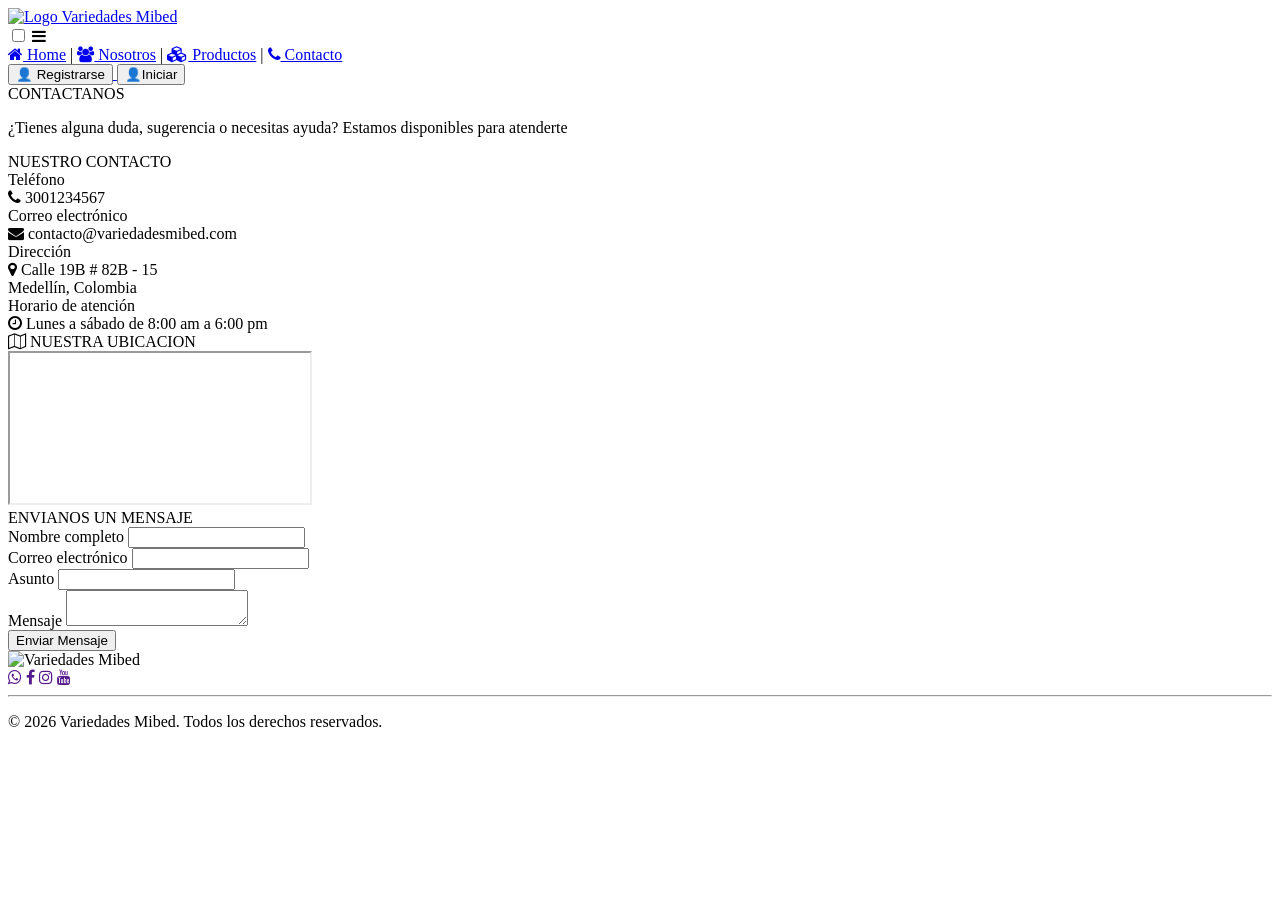
==== contacto.html @ 16c3b32c "Add files via upload" ====
<!DOCTYPE html>

<html lang="es">
<head>
    <meta charset="UTF-8">
    <meta name="viewport" content="width=device-width, initial-scale=1.0">
    <title>Contactanos</title>

<link rel="stylesheet" href="https://cdnjs.cloudflare.com/ajax/libs/font-awesome/4.7.0/css/font-awesome.min.css">
<link rel="shortcut icon" href="../Intro_html/img/WhatsApp_Image_2026-07-28_at_6.54.54_PM-removebg-preview.ico" type="image/x-icon">
<link rel="stylesheet" href="Contacto.css">
</head>

<body>


<div id="encabezado-principal">

    <div id="logo-header">
        <a href="Home.html">
            <img src="../Intro_html/img/logo.jpeg" alt="Logo Variedades Mibed" id="img-logo-header">
        </a>
    </div>

    <input type="checkbox" id="menu_bar">
    <label for="menu_bar" id="btn-menu"><i class="fa fa-bars"></i></label>

    <div id="menu-navegacion">
        <a href="Home.html" id="link-home"><i class="fa fa-home"></i> Home</a> |
        <a href="Nosotros.html" id="link-nosotros"><i class="fa fa-users"></i> Nosotros</a> |
        <a href="productos.html" id="link-productos"><i class="fa fa-cubes"></i> Productos</a> |
        <a href="contacto.html" id="link-contactos"><i class="fa fa-phone"></i> Contacto</a>
    </div>

    <div id="botones">
        <a href="registro.html" target="_blank" id="link-registro-header">
            <button type="button" id="registrarse">👤 Registrarse</button>
        </a>

        <a href="iniciar.html" target="_blank" id="link-iniciar-header">
            <button type="button" id="iniciar">👤Iniciar</button>
        </a>
    </div>

</div>


<div id="titulo-contacto">

    <div id="titulo-contactanos">
        CONTACTANOS
    </div>

    <p id="texto-contactanos">
        ¿Tienes alguna duda, sugerencia o necesitas ayuda? Estamos disponibles para atenderte
    </p>

</div>


<div id="seccion-contacto">

    <div id="informacion-contacto">

        <div id="titulo-nuestro-contacto">
            NUESTRO CONTACTO
        </div>

        <div id="telefono">
            <div id="titulo-telefono">
                Teléfono
            </div>

            <i class="fa fa-phone"></i>
            <span>3001234567</span>
        </div>

        <div id="correo">
            <div id="titulo-correo">
                Correo electrónico
            </div>

            <i class="fa fa-envelope"></i>
            <span>contacto@variedadesmibed.com</span>
        </div>

        <div id="direccion">
            <div id="titulo-direccion">
                Dirección
            </div>

            <i class="fa fa-map-marker"></i>
            <span>Calle 19B # 82B - 15<br>Medellín, Colombia</span>
        </div>

        <div id="horario">
            <div id="titulo-horario">
                Horario de atención
            </div>

            <i class="fa fa-clock-o"></i>
            <span>Lunes a sábado de 8:00 am a 6:00 pm</span>
        </div>


        <div id="ubicacion">

            <div id="titulo-ubicacion">
                <i class="fa fa-map-o"></i> NUESTRA UBICACION
            </div>

            <div id="contenedor-mapa">

                <iframe src="https://www.google.com/maps/embed?pb=!1m14!1m12!1m3!1d1667.6224953274027!2d-75.602806649001!3d6.2245051802599045!2m3!1f0!2f0!3f0!3m2!1i1024!2i768!4f13.1!5e0!3m2!1ses!2sco!4v1785886151104!5m2!1ses!2sco"
                    id="mapa-ubicacion"
                    allowfullscreen=""
                    loading="lazy"
                    referrerpolicy="strict-origin-when-cross-origin">
                </iframe>

            </div>

        </div>

    </div>


    <div id="separador-contacto"></div>


    <div id="formulario-contacto">

        <div id="titulo-formulario">
            ENVIANOS UN MENSAJE
        </div>

        <form action="" method="post" id="formulario">

            <div id="campo-nombre">
                <label for="input-nombre" id="label-nombre">
                    Nombre completo
                </label>

                <input type="text" name="nombre" id="input-nombre">
            </div>


            <div id="campo-correo">
                <label for="input-correo" id="label-correo">
                    Correo electrónico
                </label>

                <input type="email" name="correo" id="input-correo">
            </div>


            <div id="campo-asunto">
                <label for="input-asunto" id="label-asunto">
                    Asunto
                </label>

                <input type="text" name="asunto" id="input-asunto">
            </div>


            <div id="campo-mensaje">
                <label for="input-mensaje" id="label-mensaje">
                    Mensaje
                </label>

                <textarea name="mensaje" id="input-mensaje"></textarea>
            </div>


            <div id="boton-mensaje">
                <button type="submit" id="btn-enviar">
                    Enviar Mensaje
                </button>
            </div>

        </form>

    </div>

</div>


<div id="pie-pagina">

    <div id="contenido-pie">

        <img src="../Intro_html/img/logo.jpeg" alt="Variedades Mibed" id="img-logo-pie">

        <div id="redes-sociales">

            <a href=""><i class="fa fa-whatsapp" id="icono-whatsapp"></i></a>
            <a href=""><i class="fa fa-facebook" id="icono-facebook"></i></a>
            <a href=""><i class="fa fa-instagram" id="icono-instagram"></i></a>
            <a href=""><i class="fa fa-youtube" id="icono-youtube"></i></a>

        </div>

    </div>

    <hr id="separador-pie">

    <p id="texto-copyright">
        © 2026 Variedades Mibed. Todos los derechos reservados.
    </p>

</div>
</body>
</html>
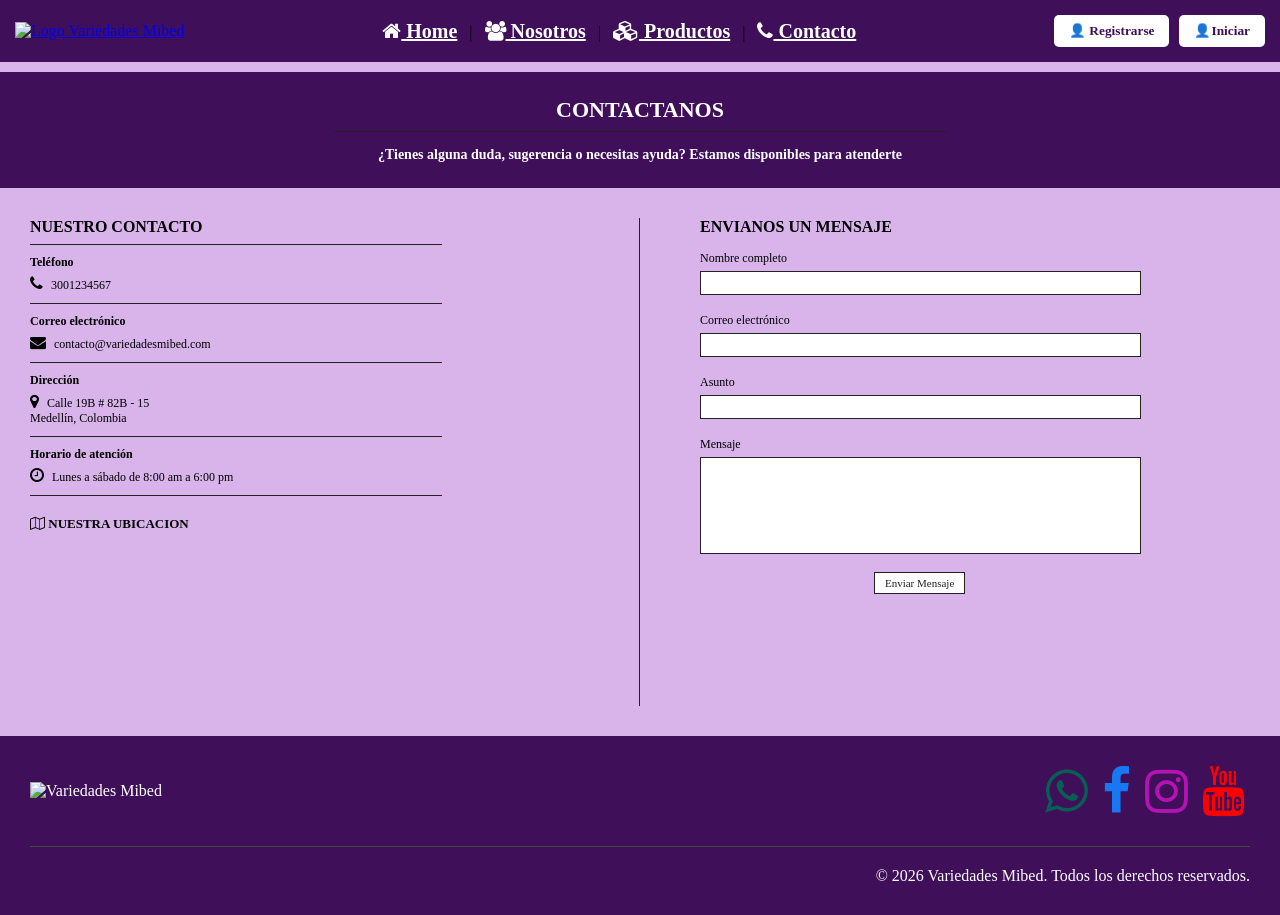
==== commit 20a638bf: "Add files via upload" ====
--- a/contacto.html
+++ b/contacto.html
@@ -8,7 +8,7 @@
 
 <link rel="stylesheet" href="https://cdnjs.cloudflare.com/ajax/libs/font-awesome/4.7.0/css/font-awesome.min.css">
 <link rel="shortcut icon" href="../Intro_html/img/WhatsApp_Image_2026-07-28_at_6.54.54_PM-removebg-preview.ico" type="image/x-icon">
-<link rel="stylesheet" href="Contacto.css">
+<link rel="stylesheet" href="contacto.css">
 </head>
 
 <body>
--- a/contacto.css
+++ b/contacto.css
@@ -0,0 +1,304 @@
+* {
+  margin: 0;
+  padding: 0;
+  }
+
+body {
+background-color: #d8b4eb;
+font-family: 'Times New Roman', Times, serif;
+}
+
+#encabezado-principal {
+background-color: #3f1059;
+padding: 15px;
+display: flex;
+align-items: center;
+justify-content: space-between;
+position: relative;
+}
+
+#menu_bar{
+display: none;
+}
+
+#btn-menu{
+display: none;
+color: white;
+font-size: 26px;
+cursor: pointer;
+}
+
+#logo-header {
+display: flex;
+align-items: center;
+}
+
+#img-logo-header {
+width: 150px;
+}
+
+#menu-navegacion a {
+color: #ffffff;
+text-decoration: underline;
+font-size: 20px;
+font-weight: bold;
+margin: 0 8px;
+}
+
+#botones {
+display: flex;
+align-items: center;
+}
+
+@media (max-width: 768px){
+#btn-menu{
+display: block;
+}
+
+#menu-navegacion{
+display: none;
+flex-direction: column;
+position: absolute;
+top: 100%;
+left: 0;
+width: 100%;
+background-color: #3f1059;
+text-align: center;
+z-index: 30;
+}
+
+#menu_bar:checked ~ #menu-navegacion{
+display: flex;
+}
+
+#menu-navegacion a{
+display: block;
+margin: 12px 0;
+}
+}
+
+#registrarse,
+#iniciar {
+background-color: white;
+color: #3f1059;
+border: none;
+padding: 8px 15px;
+border-radius: 5px;
+cursor: pointer;
+font-family: 'Times New Roman', Times, serif;
+font-weight: bold;
+}
+
+#registrarse {
+margin-right: 10px;
+}
+
+#titulo-contacto {
+background-color: #3f1059;
+color: white;
+padding: 25px;
+margin-top: 10px;
+text-align: center;
+}
+
+#titulo-contactanos {
+font-size: 22px;
+font-weight: bold;
+border-bottom: 1px solid #222;
+width: 50%;
+margin: auto;
+padding-bottom: 8px;
+}
+
+#texto-contactanos {
+font-size: 14px;
+font-weight: bold;
+margin-top: 15px;
+}
+
+#seccion-contacto {
+display: flex;
+padding: 30px;
+gap: 60px;
+min-height: 450px;
+}
+
+#informacion-contacto {
+width: 45%;
+}
+
+#titulo-nuestro-contacto {
+font-size: 16px;
+font-weight: bold;
+border-bottom: 1px solid #222;
+padding-bottom: 8px;
+width: 75%;
+}
+
+#telefono,
+#correo,
+#direccion,
+#horario {
+width: 75%;
+padding: 10px 0;
+border-bottom: 1px solid #222;
+font-size: 12px;
+}
+
+#titulo-telefono,
+#titulo-correo,
+#titulo-direccion,
+#titulo-horario {
+font-weight: bold;
+margin-bottom: 5px;
+}
+
+#telefono i,
+#correo i,
+#direccion i,
+#horario i {
+font-size: 16px;
+margin-right: 5px;
+}
+
+/* UBICACION */
+
+#ubicacion {
+margin-top: 20px;
+}
+
+#titulo-ubicacion {
+font-size: 13px;
+font-weight: bold;
+margin-bottom: 10px;
+}
+
+#contenedor-mapa {
+text-align: left;
+}
+
+#mapa-ubicacion {
+width: 80%;
+height: 160px;
+border: 0;
+}
+
+#separador-contacto {
+width: 1px;
+background-color: #222;
+}
+
+#formulario-contacto {
+width: 45%;
+}
+
+#titulo-formulario {
+font-size: 16px;
+font-weight: bold;
+margin-bottom: 15px;
+}
+
+#formulario {
+display: flex;
+flex-direction: column;
+gap: 18px;
+}
+
+#campo-nombre,
+#campo-correo,
+#campo-asunto,
+#campo-mensaje {
+display: flex;
+flex-direction: column;
+}
+
+#campo-nombre label,
+#campo-correo label,
+#campo-asunto label,
+#campo-mensaje label {
+font-size: 12px;
+margin-bottom: 5px;
+}
+
+#input-nombre,
+#input-correo,
+#input-asunto {
+width: 80%;
+height: 22px;
+border: 1px solid #222;
+font-family: 'Times New Roman', Times, serif;
+}
+
+#input-mensaje {
+width: 80%;
+height: 95px;
+resize: none;
+border: 1px solid #222;
+font-family: 'Times New Roman', Times, serif;
+}
+
+#boton-mensaje {
+width: 80%;
+text-align: center;
+}
+
+#btn-enviar {
+background-color: white;
+color: #222;
+border: 1px solid #222;
+padding: 4px 10px;
+font-family: 'Times New Roman', Times, serif;
+font-size: 11px;
+cursor: pointer;
+}
+
+#pie-pagina {
+background-color: #3f1059;
+padding: 30px;
+color: white;
+}
+
+#contenido-pie {
+display: flex;
+justify-content: space-between;
+align-items: center;
+}
+
+#img-logo-pie {
+width: 180px;
+}
+
+#icono-whatsapp {
+font-size: 50px;
+color: #075E54;
+margin: 0 5px;
+}
+
+#icono-facebook {
+font-size: 50px;
+color: #1877f2;
+margin: 0 5px;
+}
+
+#icono-instagram {
+font-size: 50px;
+color: #b413b4;
+margin: 0 5px;
+}
+
+#icono-youtube {
+font-size: 50px;
+color: #ff0000;
+margin: 0 5px;
+}
+
+#separador-pie {
+border: 0;
+border-top: 1px solid #444;
+margin-top: 30px;
+}
+
+#texto-copyright {
+text-align: right;
+margin: 20px 0 0 0;
+}
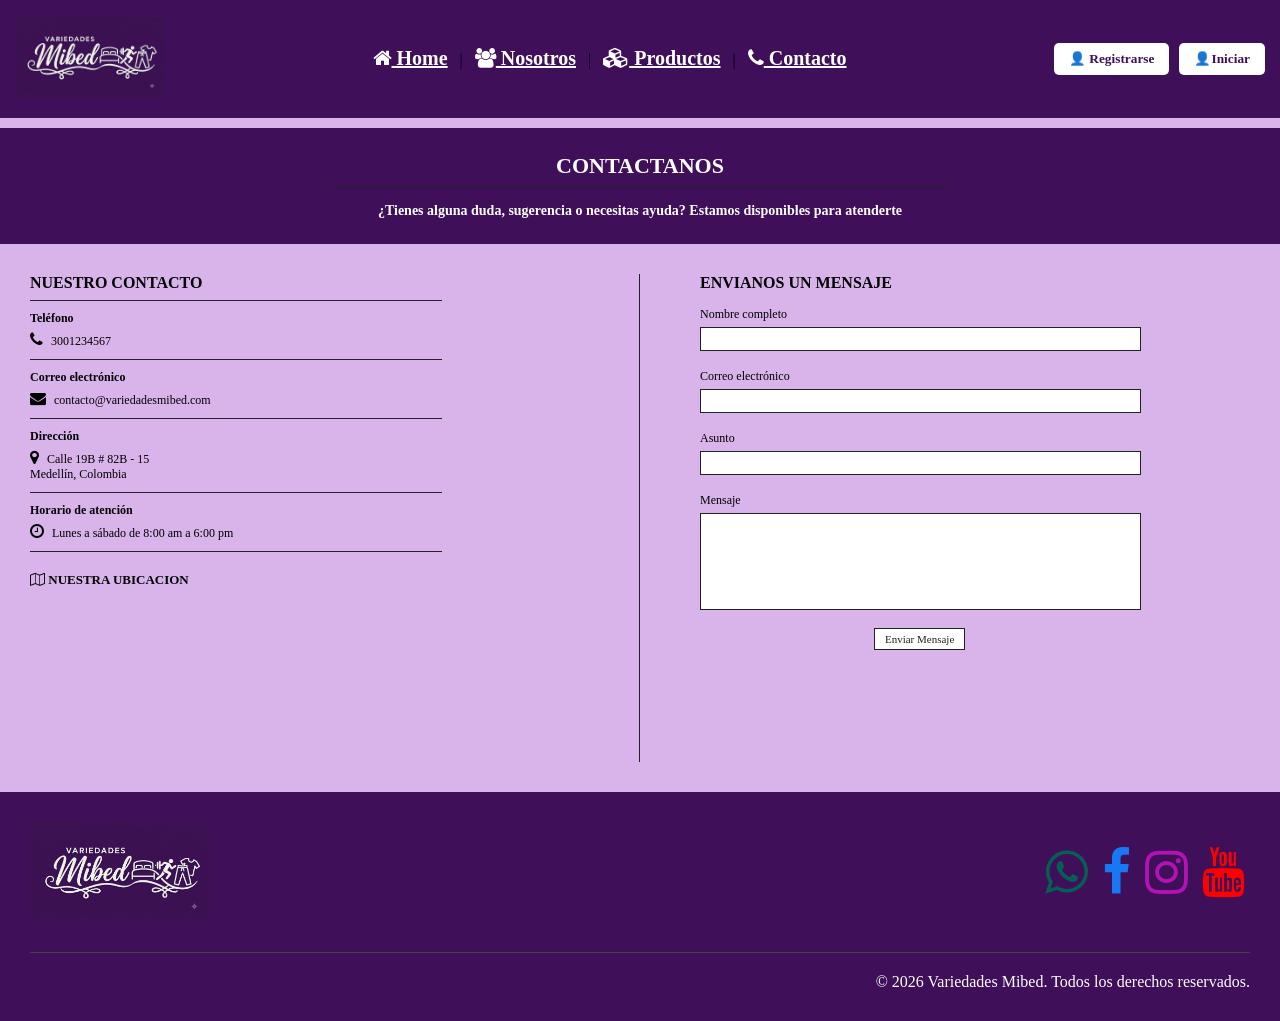
==== commit fb567888: "Add files via upload" ====
--- a/contacto.html
+++ b/contacto.html
@@ -7,7 +7,7 @@
     <title>Contactanos</title>
 
 <link rel="stylesheet" href="https://cdnjs.cloudflare.com/ajax/libs/font-awesome/4.7.0/css/font-awesome.min.css">
-<link rel="shortcut icon" href="../Intro_html/img/WhatsApp_Image_2026-07-28_at_6.54.54_PM-removebg-preview.ico" type="image/x-icon">
+<link rel="shortcut icon" href="/img/WhatsApp_Image_2026-07-28_at_6.54.54_PM-removebg-preview.ico" type="image/x-icon">
 <link rel="stylesheet" href="contacto.css">
 </head>
 
@@ -17,8 +17,8 @@
 <div id="encabezado-principal">
 
     <div id="logo-header">
-        <a href="Home.html">
-            <img src="../Intro_html/img/logo.jpeg" alt="Logo Variedades Mibed" id="img-logo-header">
+        <a href="index.html">
+            <img src="/img/logo.jpeg" alt="Logo Variedades Mibed" id="img-logo-header">
         </a>
     </div>
 
@@ -189,7 +189,7 @@
 
     <div id="contenido-pie">
 
-        <img src="../Intro_html/img/logo.jpeg" alt="Variedades Mibed" id="img-logo-pie">
+        <img src="/img/logo.jpeg" alt="Variedades Mibed" id="img-logo-pie">
 
         <div id="redes-sociales">
 
